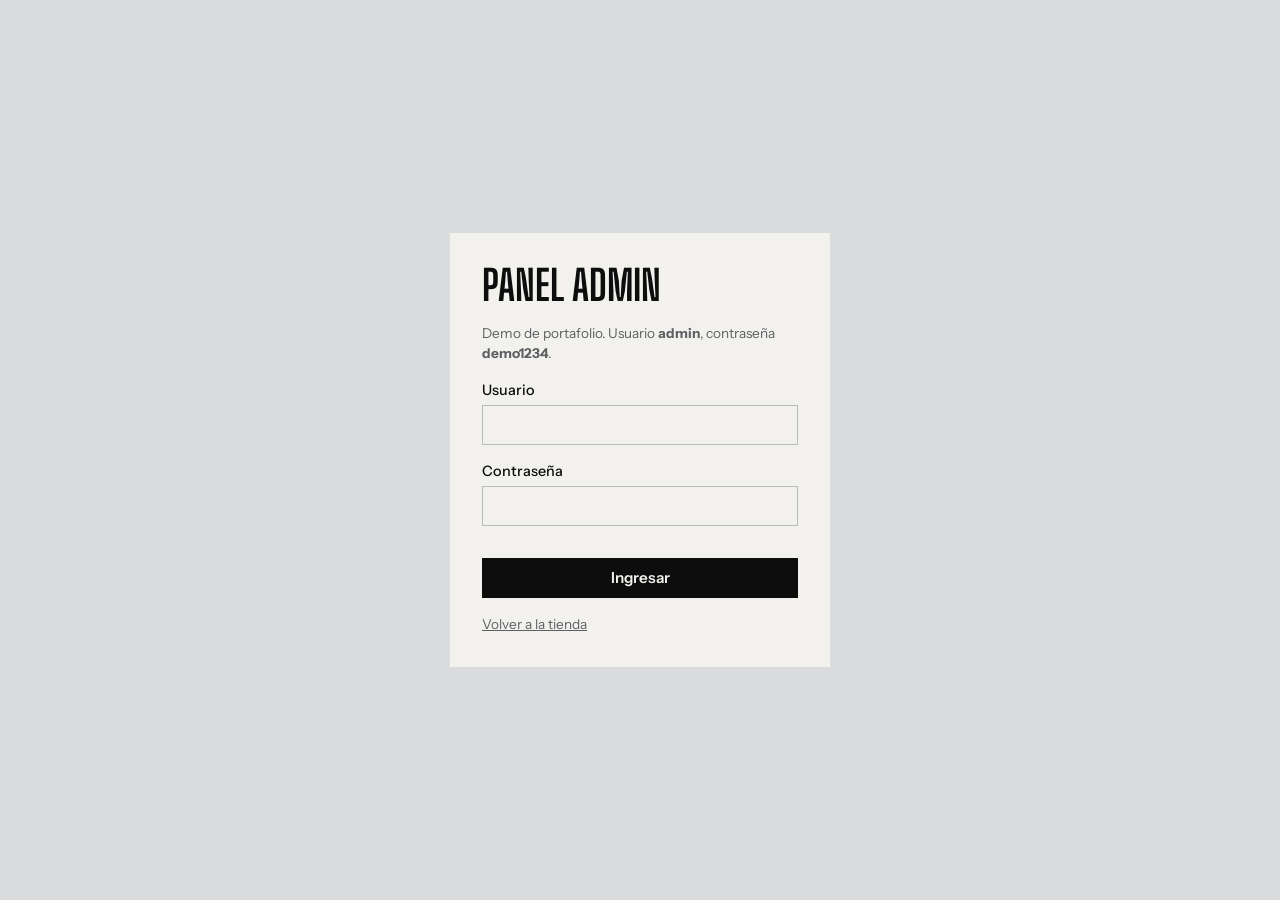
==== admin.html @ 9e6b695d "Add files via upload" ====
<!DOCTYPE html>
<html lang="es">
<head>
<meta charset="UTF-8">
<meta name="viewport" content="width=device-width, initial-scale=1">
<meta name="robots" content="noindex">
<title>Panel admin – Negro Mate</title>
<link href="https://fonts.googleapis.com/css2?family=Big+Shoulders+Display:wght@800;900&family=Instrument+Sans:wght@400;500;600&display=swap" rel="stylesheet">
<link rel="stylesheet" href="admin.css">
</head>
<body>
<section id="login">
  <form id="lf">
    <h1>Panel admin</h1>
    <p class="hint">Demo de portafolio. Usuario <b>admin</b>, contraseña <b>demo1234</b>.</p>
    <label>Usuario<input name="u" autocomplete="username" required></label>
    <label>Contraseña<input name="p" type="password" autocomplete="current-password" required></label>
    <p class="err" id="lerr" role="alert"></p>
    <button class="btn" type="submit">Ingresar</button>
    <a href="index.html" class="hint">Volver a la tienda</a>
  </form>
</section>

<div id="panel" hidden>
  <header class="bar">
    <b>Negro Mate admin</b>
    <nav class="tabs" id="tabs">
      <button data-t="orders" class="on">Pedidos</button>
      <button data-t="products">Productos</button>
      <button data-t="stock">Stock</button>
    </nav>
    <div class="out"><a href="index.html">Ver tienda</a><button class="btn ghost sm" id="logout">Salir</button></div>
  </header>
  <main id="view"></main>
</div>

<dialog id="dlg"><div id="dbody"></div></dialog>
<script src="data.js"></script>
<script src="admin.js"></script>
</body>
</html>
---- admin.css ----
:root{--bg:#d9dbdc;--ink:#0d0d0e;--paper:#f2f1ed;--mut:#5d6063;--line:#b9bcbe;--red:#b3261e;--ok:#2d6a3e;--f:'Instrument Sans',system-ui,sans-serif;--d:'Big Shoulders Display','Arial Narrow',Impact,sans-serif}
*{box-sizing:border-box;margin:0}
body{background:var(--bg);color:var(--ink);font:400 .95rem/1.5 var(--f)}
button,input,select,textarea{font:inherit;color:inherit}
:focus-visible{outline:2px solid var(--red);outline-offset:2px}
[hidden]{display:none!important}
.btn{background:var(--ink);color:var(--paper);border:0;padding:.55rem 1.1rem;font-weight:600;cursor:pointer}
.btn:hover{background:#2b2d2f}.btn.ghost{background:none;color:var(--ink);border:1.5px solid var(--ink)}
.btn.sm{padding:.2rem .6rem;font-size:.85rem}.btn.del{background:none;color:var(--red);border:1.5px solid var(--red)}
input,select,textarea{background:var(--paper);border:1.5px solid var(--line);padding:.5rem .6rem;width:100%;border-radius:0}
input:focus,select:focus,textarea:focus{border-color:var(--ink)}
label{display:grid;gap:.25rem;font-weight:500;font-size:.9rem}
h1,h2{font-family:var(--d);text-transform:uppercase;line-height:1}
#login{min-height:100vh;display:grid;place-items:center;padding:1rem}
#login form{background:var(--paper);padding:2rem;width:min(380px,100%);display:grid;gap:1rem}
#login h1{font-size:2.6rem}.hint{color:var(--mut);font-size:.85rem}.err{color:var(--red);font-weight:500}
.bar{display:flex;align-items:center;gap:1.5rem;padding:.8rem clamp(1rem,3vw,2.5rem);border-bottom:1px solid var(--line);position:sticky;top:0;background:var(--bg);z-index:2;flex-wrap:wrap}
.bar b{font:900 1.4rem/1 var(--d);text-transform:uppercase}
.tabs{display:flex;gap:.3rem}.tabs button{background:none;border:0;padding:.35rem .8rem;cursor:pointer;font-weight:500}
.tabs button.on{background:var(--ink);color:var(--paper)}
.bar .out{margin-left:auto;display:flex;gap:1rem;align-items:center}.bar a{color:inherit}
main{padding:1.5rem clamp(1rem,3vw,2.5rem) 3rem;display:grid;gap:1.2rem}
.head{display:flex;justify-content:space-between;align-items:end;gap:1rem;flex-wrap:wrap}.head h2{font-size:2.4rem}
.stats{display:grid;grid-template-columns:repeat(auto-fit,minmax(150px,1fr));gap:.8rem}
.stat{background:var(--paper);padding:.8rem 1rem}.stat b{display:block;font:900 1.9rem/1.1 var(--d)}.stat span{color:var(--mut);font-size:.85rem}
.tools{display:flex;gap:.6rem;flex-wrap:wrap}.tools input{max-width:260px}.tools select{width:auto}
.tw{overflow-x:auto;background:var(--paper)}
table{width:100%;border-collapse:collapse;min-width:640px}
th,td{padding:.6rem .8rem;text-align:left;border-bottom:1px solid var(--line);vertical-align:middle}
th{font-weight:600;color:var(--mut);font-size:.85rem}
td.r,th.r{text-align:right}td .btn+.btn{margin-left:.3rem}
.bd{display:inline-block;padding:.1rem .55rem;font-size:.8rem;font-weight:600;border:1.5px solid currentColor}
.s-pending{color:#8a6100}.s-confirmed,.s-processing{color:#14507a}.s-shipped{color:#4b3a8f}.s-delivered,.s-paid,.s-ok{color:var(--ok)}.s-cancelled,.s-failed,.s-out{color:var(--red)}.s-refunded{color:var(--mut)}.s-low{color:#a84e00}
.dot{display:inline-block;width:1.4rem;height:1.4rem;border:1px solid var(--line);vertical-align:middle}
td input[type=number]{width:4.2rem;padding:.25rem .4rem}
.sz-cell{display:flex;gap:.6rem;flex-wrap:wrap}.sz-cell label{font-size:.78rem;font-weight:600;color:var(--mut);gap:.1rem}
dialog{border:0;background:var(--paper);padding:1.6rem;width:min(560px,calc(100% - 2rem));max-height:92vh;overflow:auto;margin:auto}
dialog::backdrop{background:rgba(13,13,14,.55)}
dialog h2{font-size:2rem;margin-bottom:1rem}
.fg{display:grid;gap:.8rem}.two{display:grid;grid-template-columns:1fr 1fr;gap:.8rem}
.lines{border-top:1px solid var(--line);margin:.2rem 0 .4rem}.lines div{display:flex;justify-content:space-between;gap:1rem;padding:.35rem 0;border-bottom:1px solid var(--line)}
.acts{display:flex;gap:.6rem;justify-content:flex-end;margin-top:.5rem}
.toast{position:fixed;left:50%;bottom:1.2rem;transform:translateX(-50%);background:var(--ink);color:var(--paper);padding:.6rem 1.2rem;z-index:20}
.empty{padding:1.5rem;color:var(--mut)}
@media(max-width:600px){.two{grid-template-columns:1fr}}
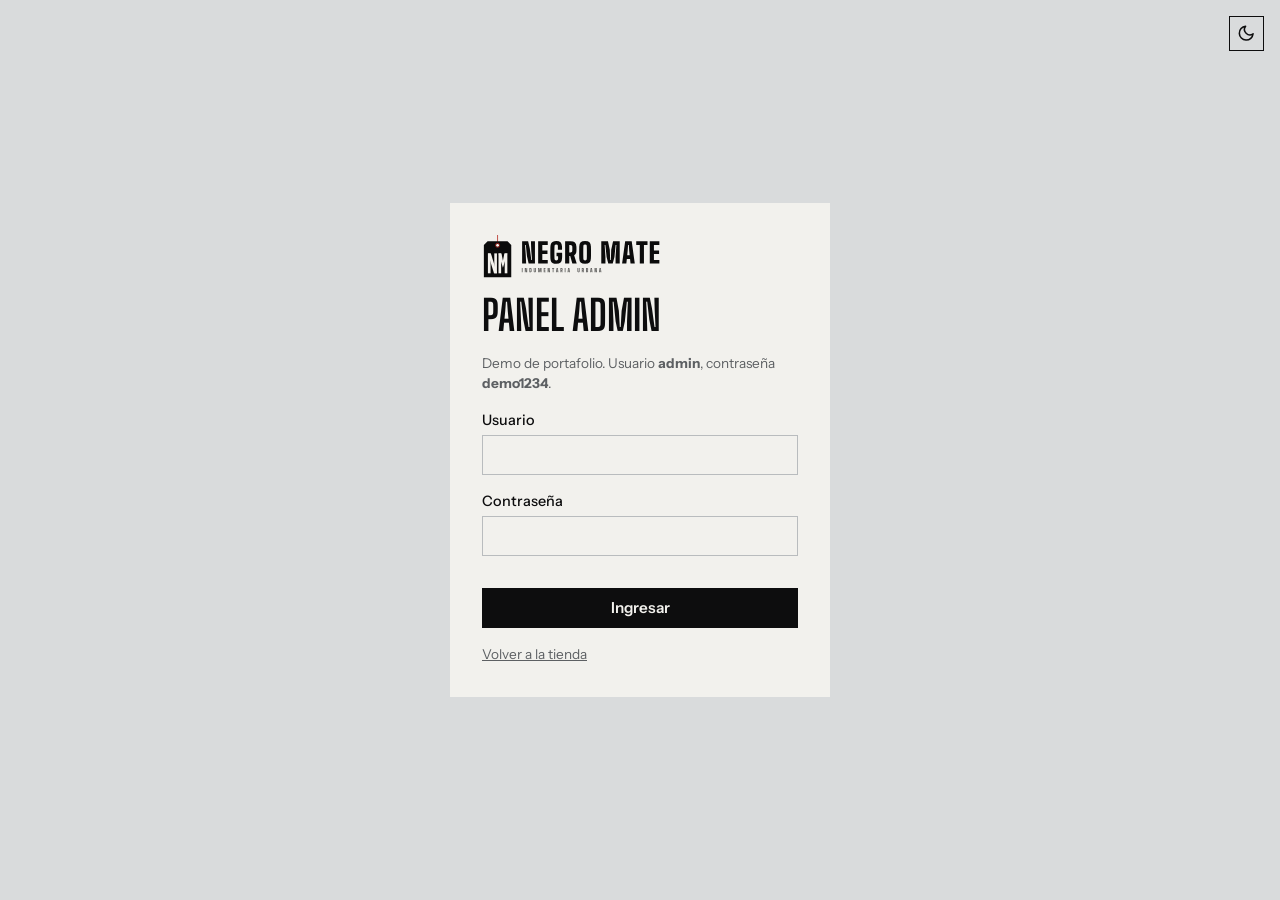
==== commit 0ae47885: "Add files via upload" ====
--- a/admin.html
+++ b/admin.html
@@ -6,11 +6,24 @@
 <meta name="robots" content="noindex">
 <title>Panel admin – Negro Mate</title>
 <link href="https://fonts.googleapis.com/css2?family=Big+Shoulders+Display:wght@800;900&family=Instrument+Sans:wght@400;500;600&display=swap" rel="stylesheet">
+<link rel="icon" type="image/svg+xml" href="img/logo-icono.svg">
+<link rel="icon" type="image/png" href="img/logoicono.png">
+<script>
+// mismo tema que la tienda, aplicado antes de pintar
+(function () {
+  var t = null;
+  try { t = JSON.parse(localStorage.getItem('nm_theme')); } catch (e) {}
+  if (!t) t = window.matchMedia('(prefers-color-scheme: dark)').matches ? 'dark' : 'light';
+  document.documentElement.dataset.theme = t;
+})();
+</script>
 <link rel="stylesheet" href="admin.css">
 </head>
 <body>
 <section id="login">
   <form id="lf">
+    <img class="login-logo lt" src="img/logo-negromate.svg" alt="Negro Mate" height="44">
+    <img class="login-logo dk" src="img/logo-negromate-claro.svg" alt="Negro Mate" height="44">
     <h1>Panel admin</h1>
     <p class="hint">Demo de portafolio. Usuario <b>admin</b>, contraseña <b>demo1234</b>.</p>
     <label>Usuario<input name="u" autocomplete="username" required></label>
@@ -19,23 +32,32 @@
     <button class="btn" type="submit">Ingresar</button>
     <a href="index.html" class="hint">Volver a la tienda</a>
   </form>
+  <button class="btn ghost theme-btn login-theme" type="button" aria-label="Cambiar a modo oscuro" title="Cambiar a modo oscuro">
+    <svg class="ic-moon" viewBox="0 0 24 24" aria-hidden="true"><path d="M21 12.79A9 9 0 1 1 11.21 3 7 7 0 0 0 21 12.79z"/></svg>
+    <svg class="ic-sun" viewBox="0 0 24 24" aria-hidden="true"><circle cx="12" cy="12" r="4"/><path d="M12 2v2M12 20v2M4.93 4.93l1.41 1.41M17.66 17.66l1.41 1.41M2 12h2M20 12h2M4.93 19.07l1.41-1.41M17.66 6.34l1.41-1.41"/></svg>
+  </button>
 </section>
 
 <div id="panel" hidden>
   <header class="bar">
-    <b>Negro Mate admin</b>
+    <b><img class="lt" src="img/logo-tag.svg" alt="" height="34"><img class="dk" src="img/logo-tag-claro.svg" alt="" height="34">Negro Mate admin</b>
     <nav class="tabs" id="tabs">
       <button data-t="orders" class="on">Pedidos</button>
       <button data-t="products">Productos</button>
       <button data-t="stock">Stock</button>
     </nav>
-    <div class="out"><a href="index.html">Ver tienda</a><button class="btn ghost sm" id="logout">Salir</button></div>
+    <div class="out"><a href="index.html">Ver tienda</a>
+      <button class="btn ghost theme-btn" type="button" aria-label="Cambiar a modo oscuro" title="Cambiar a modo oscuro">
+        <svg class="ic-moon" viewBox="0 0 24 24" aria-hidden="true"><path d="M21 12.79A9 9 0 1 1 11.21 3 7 7 0 0 0 21 12.79z"/></svg>
+        <svg class="ic-sun" viewBox="0 0 24 24" aria-hidden="true"><circle cx="12" cy="12" r="4"/><path d="M12 2v2M12 20v2M4.93 4.93l1.41 1.41M17.66 17.66l1.41 1.41M2 12h2M20 12h2M4.93 19.07l1.41-1.41M17.66 6.34l1.41-1.41"/></svg>
+      </button>
+      <button class="btn ghost sm" id="logout">Salir</button></div>
   </header>
   <main id="view"></main>
 </div>
 
 <dialog id="dlg"><div id="dbody"></div></dialog>
-<script src="data.js"></script>
+<script src="data1.js"></script>
 <script src="admin.js"></script>
 </body>
 </html>
--- a/admin.css
+++ b/admin.css
@@ -15,7 +15,9 @@
 #login form{background:var(--paper);padding:2rem;width:min(380px,100%);display:grid;gap:1rem}
 #login h1{font-size:2.6rem}.hint{color:var(--mut);font-size:.85rem}.err{color:var(--red);font-weight:500}
 .bar{display:flex;align-items:center;gap:1.5rem;padding:.8rem clamp(1rem,3vw,2.5rem);border-bottom:1px solid var(--line);position:sticky;top:0;background:var(--bg);z-index:2;flex-wrap:wrap}
-.bar b{font:900 1.4rem/1 var(--d);text-transform:uppercase}
+.bar b{display:flex;align-items:center;gap:.6rem;font:900 1.4rem/1 var(--d);text-transform:uppercase}
+.bar b img{display:block;width:auto}
+.login-logo{display:block;width:auto;max-width:100%}
 .tabs{display:flex;gap:.3rem}.tabs button{background:none;border:0;padding:.35rem .8rem;cursor:pointer;font-weight:500}
 .tabs button.on{background:var(--ink);color:var(--paper)}
 .bar .out{margin-left:auto;display:flex;gap:1rem;align-items:center}.bar a{color:inherit}
@@ -42,4 +44,27 @@
 .acts{display:flex;gap:.6rem;justify-content:flex-end;margin-top:.5rem}
 .toast{position:fixed;left:50%;bottom:1.2rem;transform:translateX(-50%);background:var(--ink);color:var(--paper);padding:.6rem 1.2rem;z-index:20}
 .empty{padding:1.5rem;color:var(--mut)}
+
+/* modo oscuro */
+:root[data-theme=dark]{color-scheme:dark;--bg:#121314;--ink:#ecebe6;--paper:#1c1e20;--mut:#9a9da0;--line:#35383b;--red:#e5534b;--ok:#5fb877}
+[data-theme=dark] .btn:hover{background:#cfcdc8}
+[data-theme=dark] .s-pending{color:#e0b04a}
+[data-theme=dark] .s-confirmed,[data-theme=dark] .s-processing{color:#6db3e8}
+[data-theme=dark] .s-shipped{color:#a99af0}
+[data-theme=dark] .s-low{color:#f0a05a}
+
+/* logos claro/oscuro */
+.bar b img.dk,.login-logo.dk{display:none}
+[data-theme=dark] .bar b img.lt,[data-theme=dark] .login-logo.lt{display:none}
+[data-theme=dark] .bar b img.dk,[data-theme=dark] .login-logo.dk{display:block}
+
+/* botón de tema: luna en claro, sol en oscuro */
+.btn.theme-btn{display:grid;place-items:center;width:2.2rem;height:2.2rem;padding:0}
+.btn.ghost.theme-btn:hover{background:var(--ink);color:var(--bg)}
+.theme-btn svg{width:1.15rem;height:1.15rem;fill:none;stroke:currentColor;stroke-width:2;stroke-linecap:round;stroke-linejoin:round}
+.theme-btn .ic-sun{display:none}
+[data-theme=dark] .theme-btn .ic-sun{display:block}
+[data-theme=dark] .theme-btn .ic-moon{display:none}
+#login{position:relative}
+.login-theme{position:absolute;top:1rem;right:1rem}
 @media(max-width:600px){.two{grid-template-columns:1fr}}
